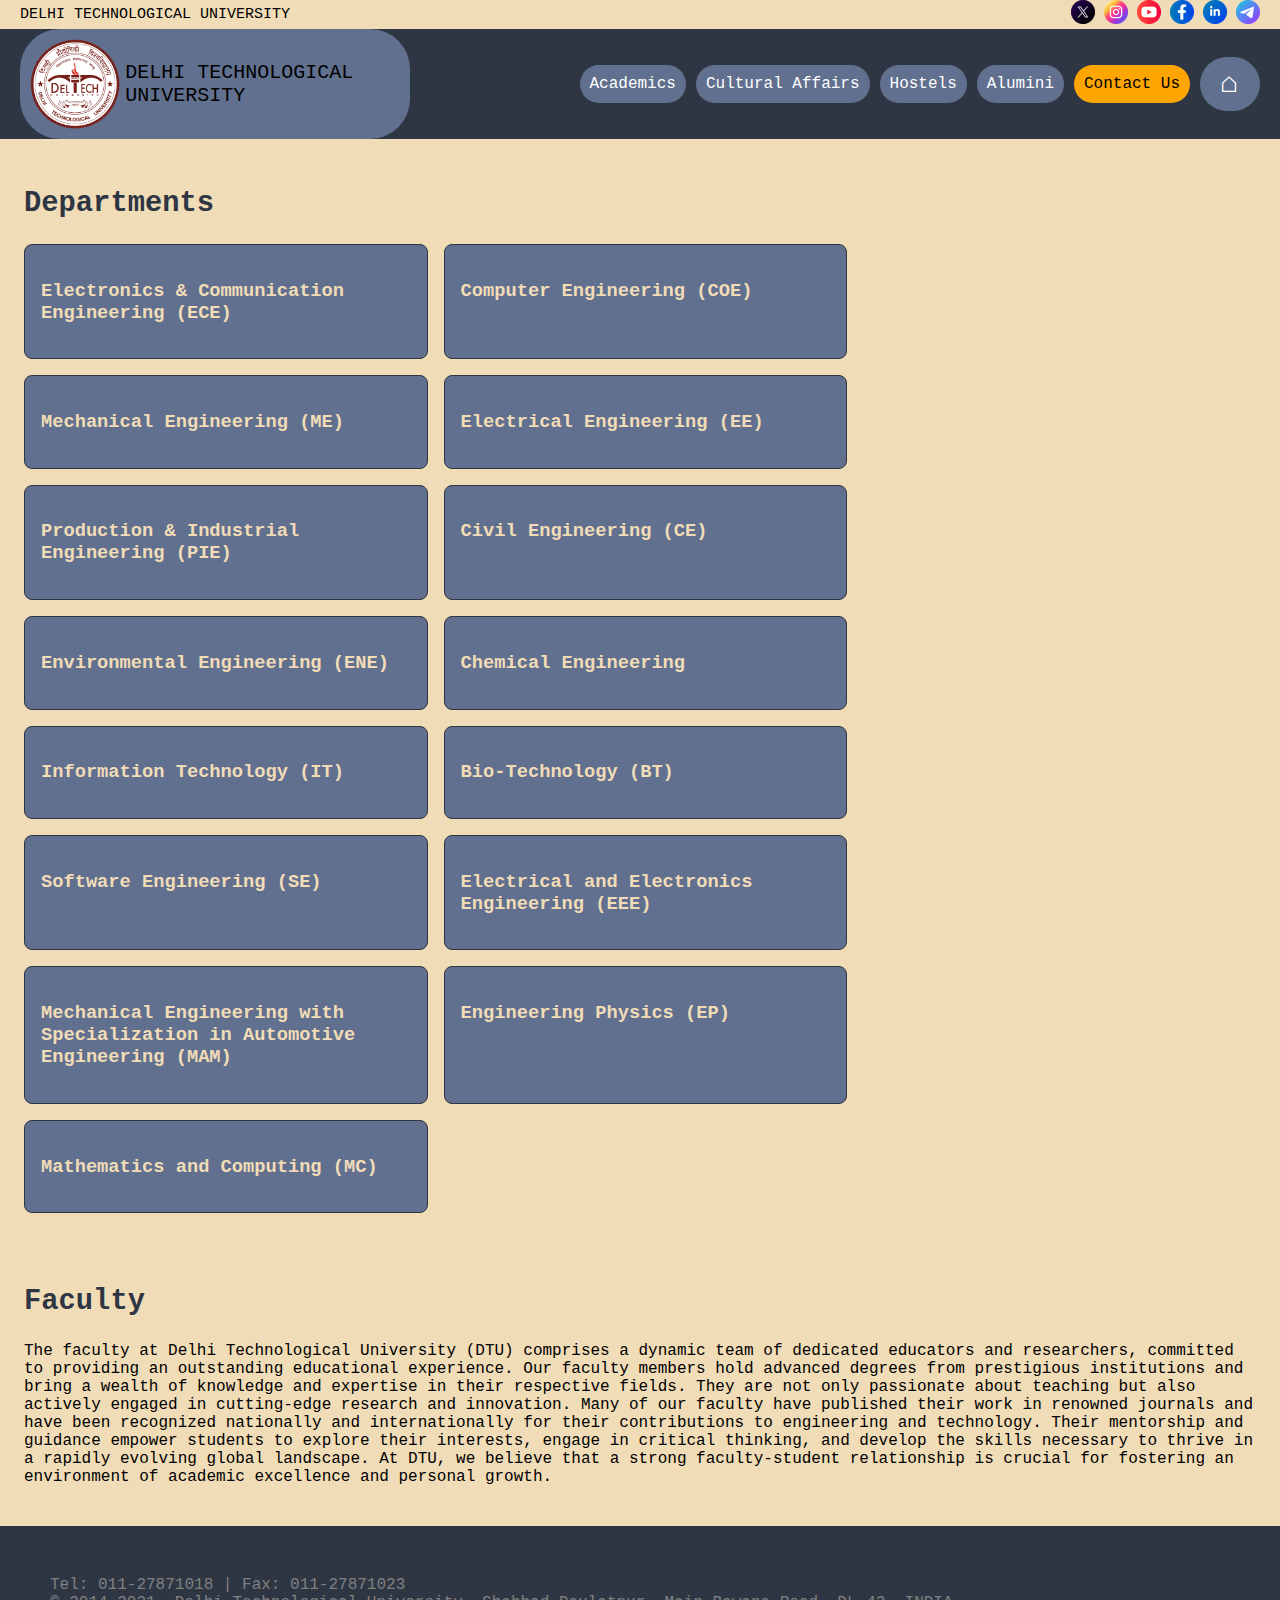
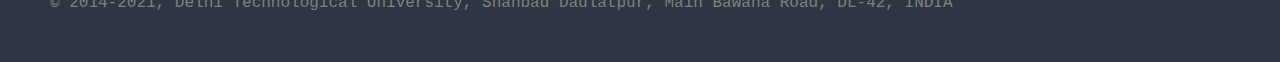
==== src/acadamics.html @ f476cfd5 "front-page,contact-us-page and acadamics-page is completed" ====
<!DOCTYPE html>
<html lang="en">
<head>
    <meta charset="UTF-8">
    <meta name="viewport" content="width=device-width, initial-scale=1.0">
    <title>Academics - College Name</title>
    <link rel="stylesheet" href="styles/acadamics_style.css">
</head>
<body>
    <header>
        <div class="info">
            DELHI TECHNOLOGICAL UNIVERSITY
            <div class="social-media-handles">
                <a href="#"></a><img src="./assests/icons/twitter.png" alt="twitter"></a>
                <a href="#"></a><img src="./assests/icons/insta.png" alt="twitter"></a>
                <a href="#"></a><img src="./assests/icons/yt.png" alt="twitter"></a>
                <a href="#"></a><img src="./assests/icons/facebook.png" alt="twitter"></a>
                <a href="#"></a><img src="./assests/icons/linked in.png" alt="twitter"></a>
                <a href="#"></a><img src="./assests/icons/tele.png" alt="twitter"></a>
            </div>
        </div>
        <div class="menubar">
            <div class="logo"><img src="./assests/DTU_LOGO/dtuLogo.png" alt="" class="DTU-LOGO">DELHI TECHNOLOGICAL UNIVERSITY</div>
            <div class="menu">
                <ul>
                    <li><a href="acadamics.html">Academics</a></li>
                    <li><a href="#">Cultural Affairs</a></li>
                    <li><a href="#">Hostels</a></li>
                    <li><a href="#">Alumini</a></li>
                    <li><a href="contactus.html" class="Contact-us">Contact Us</a></li>
                    <li><a href="index.html" class="home">&#8962;</a></li>
                </ul>
            </div>
        </div>
    </header>

    <section class="departments">
        <h2>Departments</h2>
        <div class="department-list">
            <div class="department">
                <h3>Electronics & Communication Engineering (ECE)</h3>
            </div>
            <div class="department">
                <h3>Computer Engineering (COE)</h3>
            </div>
            <div class="department">
                <h3>Mechanical Engineering (ME)</h3>
            </div>
            <div class="department">
                <h3>Electrical Engineering (EE)</h3>
            </div>
            <div class="department">
                <h3>Production & Industrial Engineering (PIE)</h3>
            </div>
            <div class="department">
                <h3>Civil Engineering (CE)</h3>
            </div>
            <div class="department">
                <h3>Environmental Engineering (ENE)</h3>
            </div>
            <div class="department">
                <h3>Chemical Engineering</h3>
            </div>
            <div class="department">
                <h3>Information Technology (IT)</h3>
            </div>
            <div class="department">
                <h3>Bio-Technology (BT)</h3>
            </div>
            <div class="department">
                <h3>Software Engineering (SE)</h3>
            </div>
            <div class="department">
                <h3>Electrical and Electronics Engineering (EEE)</h3>
            </div>
            <div class="department">
                <h3>Mechanical Engineering with Specialization in Automotive Engineering (MAM)</h3>
            </div>
            <div class="department">
                <h3>Engineering Physics (EP)</h3>
            </div>
            <div class="department">
                <h3>Mathematics and Computing (MC)</h3>
            </div>
        </div>
    </section>



    <section class="faculty">
        <h2>Faculty</h2>
        <p>
            The faculty at Delhi Technological University (DTU) comprises a dynamic team of dedicated educators and researchers, committed to providing an outstanding educational experience. Our faculty members hold advanced degrees from prestigious institutions and bring a wealth of knowledge and expertise in their respective fields. They are not only passionate about teaching but also actively engaged in cutting-edge research and innovation. Many of our faculty have published their work in renowned journals and have been recognized nationally and internationally for their contributions to engineering and technology. Their mentorship and guidance empower students to explore their interests, engage in critical thinking, and develop the skills necessary to thrive in a rapidly evolving global landscape. At DTU, we believe that a strong faculty-student relationship is crucial for fostering an environment of academic excellence and personal growth.
        </p>
    </section>
    <footer class="foot">
        Tel: 011-27871018 | Fax: 011-27871023
        <br>
        &copy; 2014-2021, Delhi Technological University, Shahbad Daulatpur, Main Bawana Road, DL-42, INDIA
    </footer>
</body>
</html>
---- src/styles/acadamics_style.css ----
/* Theme of the website */
:root {
    --primary-color: #2F3643;
    --secondary-color: #F1DCB8;
    --menu-shade: #61708e;
    --specific-color: orange;
}

body {
    margin: 0;
    padding: 0;
    font-family: Consolas, 'Courier New', monospace;
    overflow-x: hidden;
}

header .info {
    display: flex;
    justify-content: space-between;
    align-items: center;
    font-size: 15px;
    background-color: var(--secondary-color);
    padding-left: 20px;
    padding-right: 20px;
}
header .menubar {
    background-color: var(--primary-color);
    display: flex;
    justify-content: space-between;
    align-items: center;
    padding-left: 20px;
    padding-right: 20px;
}
header .logo {
    background-color:var(--menu-shade);
    border-radius: 40px;
    display: flex;
    justify-content: center;
    align-items: center;
    padding: 10px;
    gap: 5px;
    text-wrap: wrap;
    width: 370px;
    font-size: 20px;
}
header .DTU-LOGO {
    height: 90px;
}
header .menu ul {
    display: flex;
    list-style-type: none;
    align-items: center;
    gap: 10px;
}
header .menu ul li a {
    color: white;
    text-decoration: none;
    background-color: var(--menu-shade);
    padding: 10px;
    border-radius: 20px;
    position: relative;
    transition: transform 0.5s ease;
    display: inline-block;
}

header .menu ul li a:hover {
    transform: scale(120%);
    text-decoration: underline;
}

header .menu ul li .Contact-us {
    background-color: var(--specific-color);
    color: black;
}
header .menu .home {
    margin: 0;
    padding-left: 20px;
    padding-right: 20px;
    font-size: 30px;
    width: 20px;
    font-weight: bold;
    border-radius: 80px;
}

h1 {
    margin: 0;
    font-size: 2.5rem;
    color: var(--specific-color);
}

.departments, .courses, .faculty {
    padding: 1.5rem;
    background-color: var(--secondary-color);
}

h2 {
    color: var(--primary-color);
    font-size: 1.8rem;
}

.department-list {
    display: flex;
    flex-wrap: wrap;
    gap: 1rem;
}

.department {
    background-color: var(--menu-shade);
    border: 1px solid var(--primary-color);
    padding: 1rem;
    border-radius: 8px;
    width: 30%;
    color: var(--secondary-color);
}


.foot {
    background-color: var(--primary-color);
    color: gray;
    padding: 50px;
}
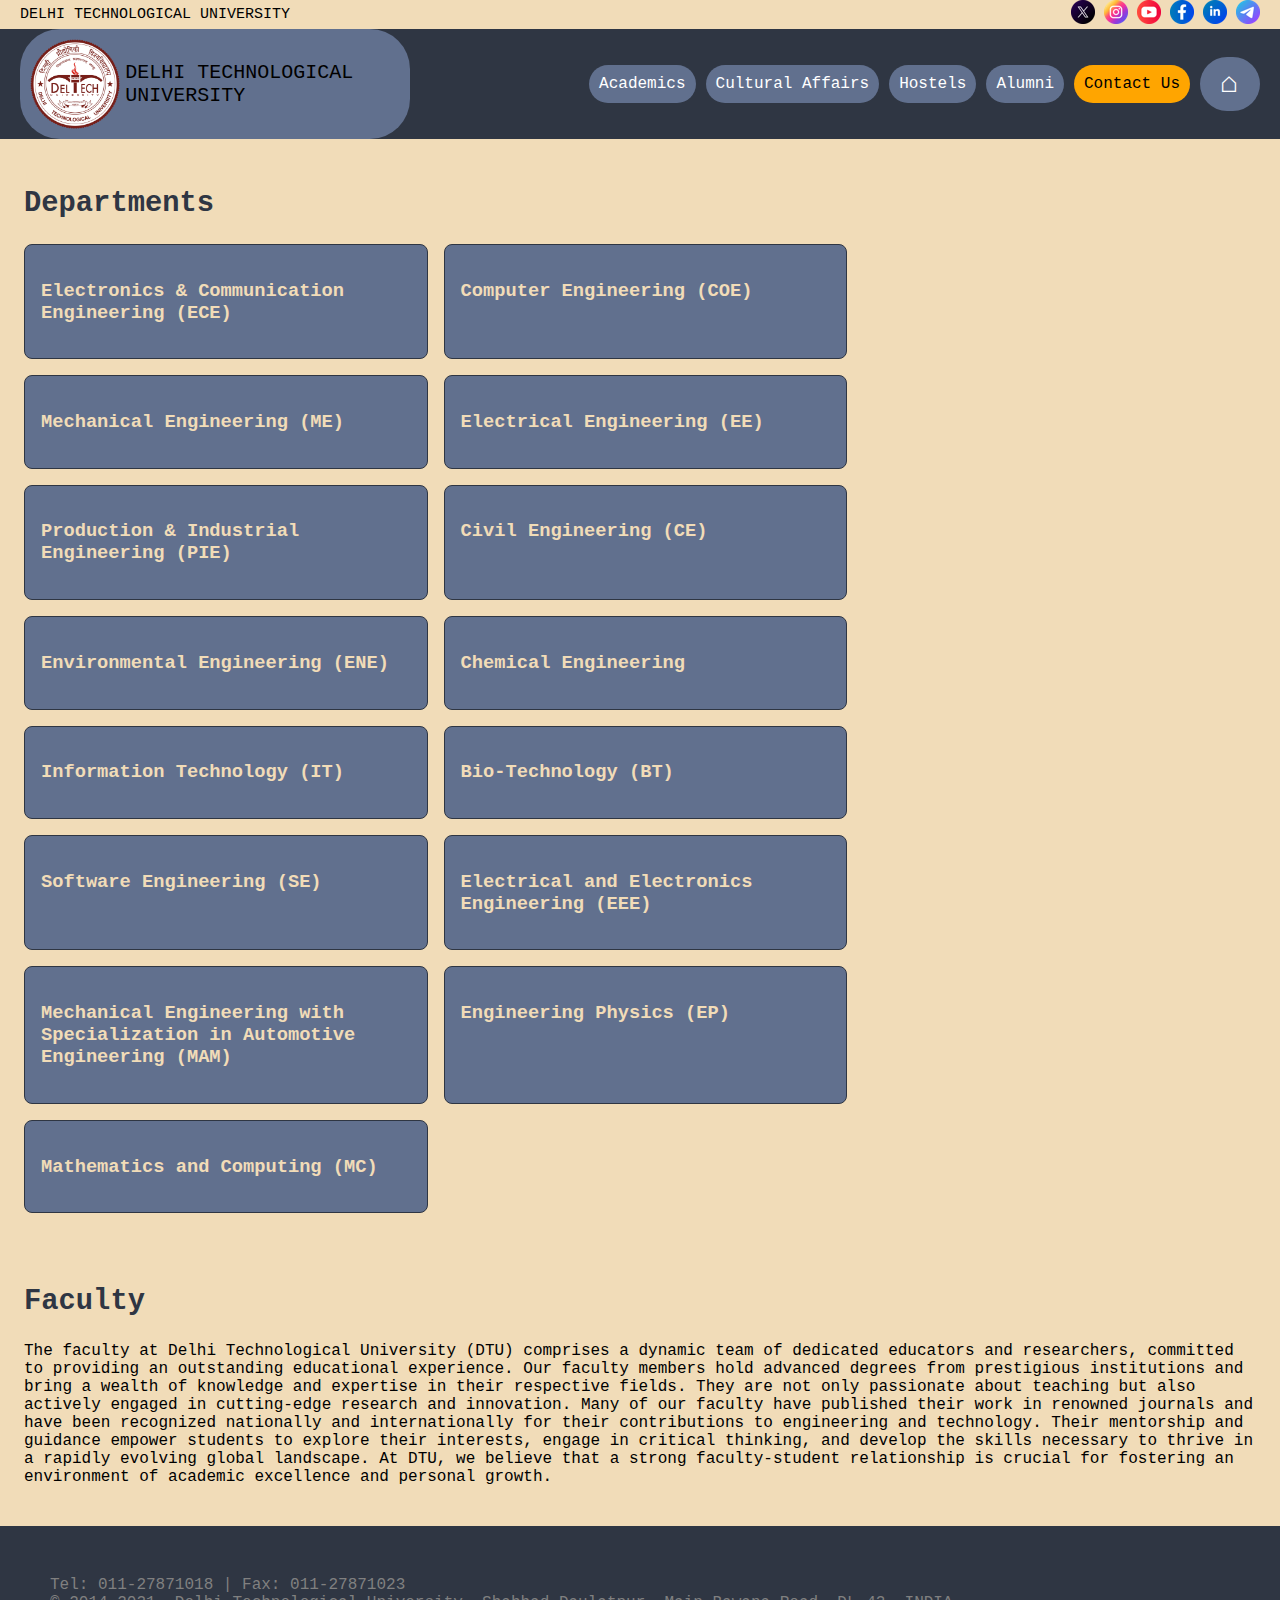
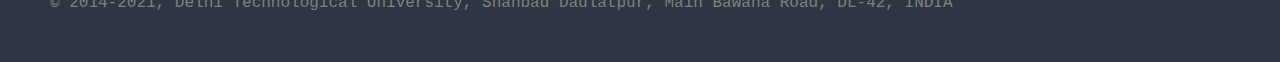
==== commit aa737172: "some changes" ====
--- a/src/acadamics.html
+++ b/src/acadamics.html
@@ -12,11 +12,11 @@
             DELHI TECHNOLOGICAL UNIVERSITY
             <div class="social-media-handles">
                 <a href="#"></a><img src="./assests/icons/twitter.png" alt="twitter"></a>
-                <a href="#"></a><img src="./assests/icons/insta.png" alt="twitter"></a>
-                <a href="#"></a><img src="./assests/icons/yt.png" alt="twitter"></a>
-                <a href="#"></a><img src="./assests/icons/facebook.png" alt="twitter"></a>
-                <a href="#"></a><img src="./assests/icons/linked in.png" alt="twitter"></a>
-                <a href="#"></a><img src="./assests/icons/tele.png" alt="twitter"></a>
+                <a href="#"></a><img src="./assests/icons/insta.png" alt="Instagram"></a>
+                <a href="#"></a><img src="./assests/icons/yt.png" alt="youtube"></a>
+                <a href="#"></a><img src="./assests/icons/facebook.png" alt="facebook"></a>
+                <a href="#"></a><img src="./assests/icons/linked in.png" alt="linked-in"></a>
+                <a href="#"></a><img src="./assests/icons/tele.png" alt="telegram"></a>
             </div>
         </div>
         <div class="menubar">
@@ -24,9 +24,9 @@
             <div class="menu">
                 <ul>
                     <li><a href="acadamics.html">Academics</a></li>
-                    <li><a href="#">Cultural Affairs</a></li>
+                    <li><a href="Cultural_Affairs.html">Cultural Affairs</a></li>
                     <li><a href="#">Hostels</a></li>
-                    <li><a href="#">Alumini</a></li>
+                    <li><a href="#">Alumni</a></li>
                     <li><a href="contactus.html" class="Contact-us">Contact Us</a></li>
                     <li><a href="index.html" class="home">&#8962;</a></li>
                 </ul>
--- a/src/styles/acadamics_style.css
+++ b/src/styles/acadamics_style.css
@@ -110,6 +110,10 @@
     border-radius: 8px;
     width: 30%;
     color: var(--secondary-color);
+    transition: tranform 0.3s ease;
+}
+.department:hover {
+    transform: scale(1.07);
 }
 
 
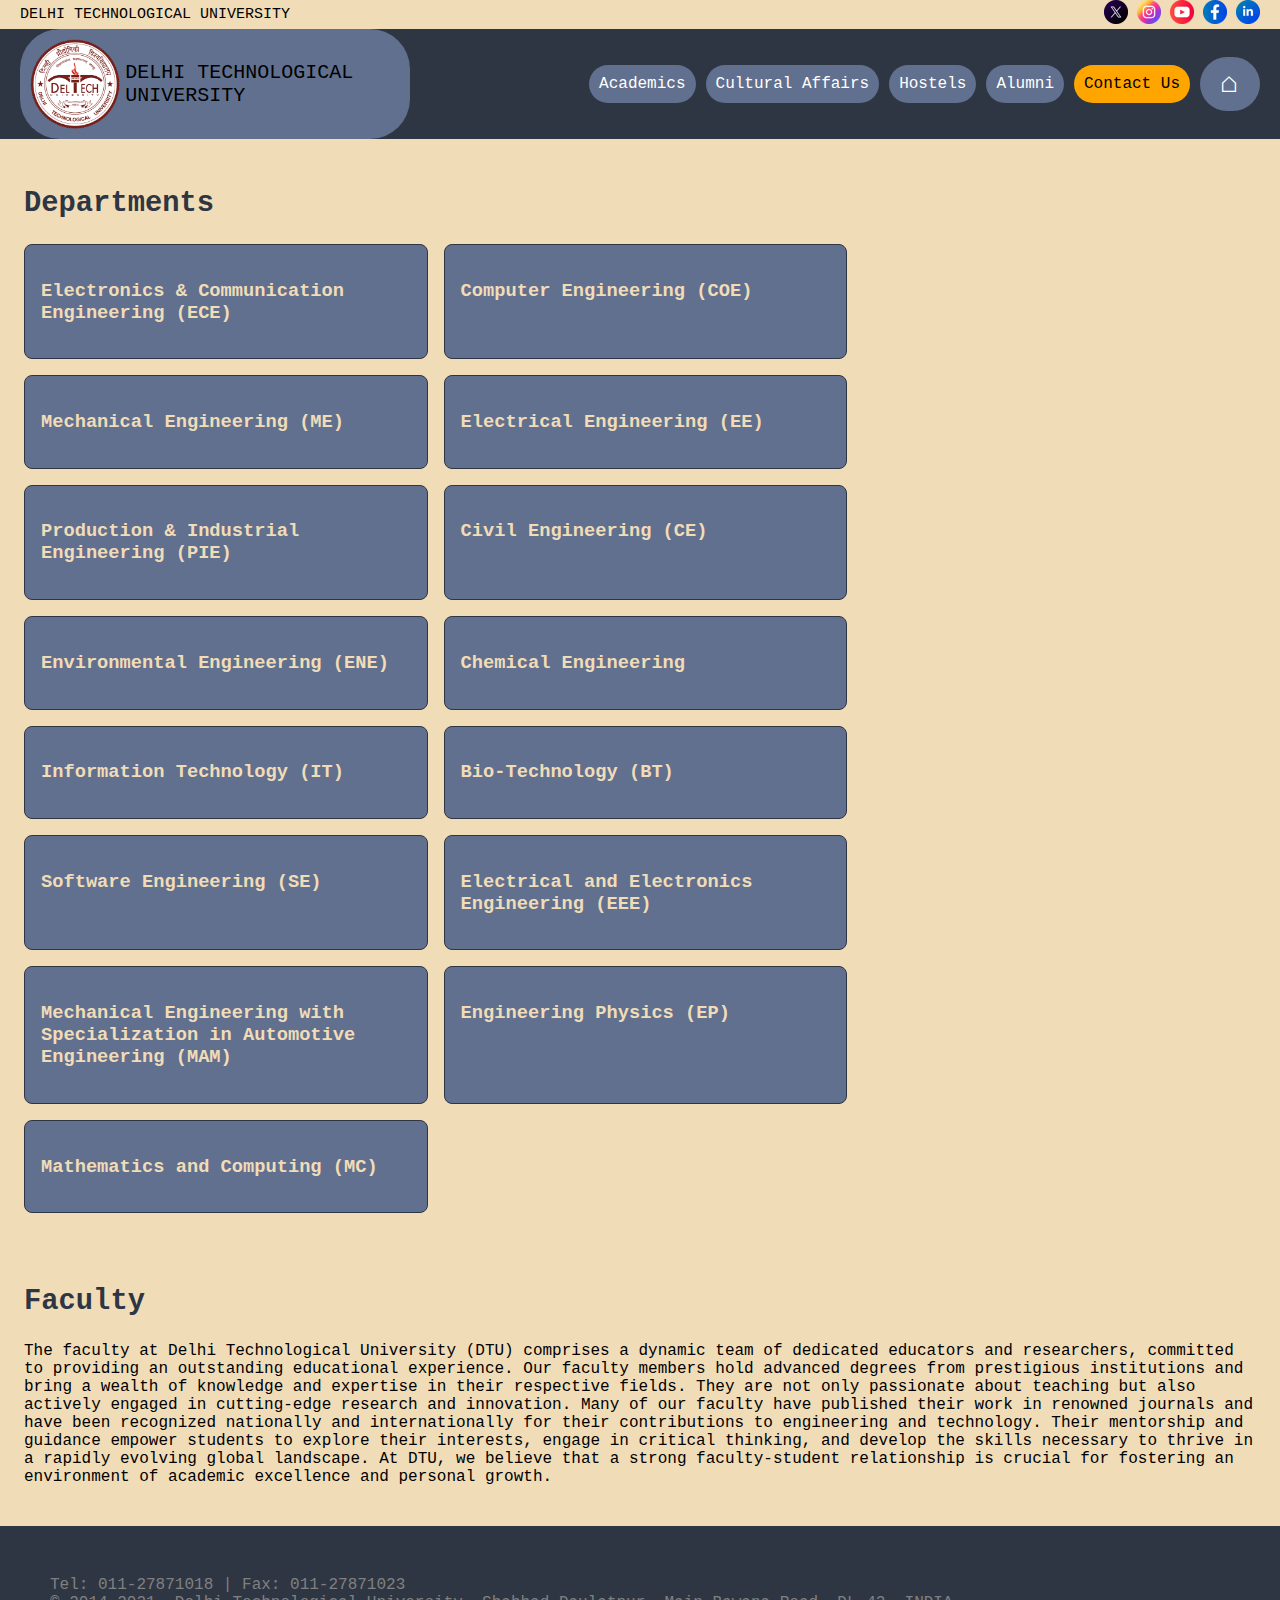
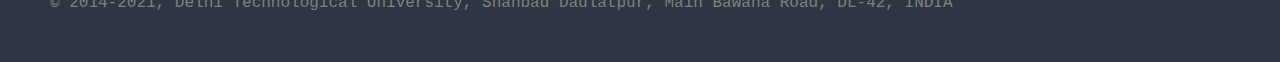
==== commit 134341e0: "website assemble" ====
--- a/src/acadamics.html
+++ b/src/acadamics.html
@@ -11,12 +11,11 @@
         <div class="info">
             DELHI TECHNOLOGICAL UNIVERSITY
             <div class="social-media-handles">
-                <a href="#"></a><img src="./assests/icons/twitter.png" alt="twitter"></a>
-                <a href="#"></a><img src="./assests/icons/insta.png" alt="Instagram"></a>
-                <a href="#"></a><img src="./assests/icons/yt.png" alt="youtube"></a>
-                <a href="#"></a><img src="./assests/icons/facebook.png" alt="facebook"></a>
-                <a href="#"></a><img src="./assests/icons/linked in.png" alt="linked-in"></a>
-                <a href="#"></a><img src="./assests/icons/tele.png" alt="telegram"></a>
+                <a href="https://x.com/DELHITECHNOLOG1" target="_blank"><img src="./assests/icons/twitter.png" alt="twitter"></a>
+                <a href="https://www.instagram.com/dtu.delhi?utm_source=ig_web_button_share_sheet&igsh=ZDNlZDc0MzIxNw==" target="_blank"><img src="./assests/icons/insta.png" alt="Instagram"></a>
+                <a href="http://www.youtube.com/@dtustudio" target="_blank"><img src="./assests/icons/yt.png" alt="youtube"></a>
+                <a href="http://facebook.com/DTU_Official-106520998184971" target="_blank"><img src="./assests/icons/facebook.png" alt="facebook"></a>
+                <a href="https://www.linkedin.com/school/delhi-technological-university-formerly-dce/" target="_blank"><img src="./assests/icons/linked in.png" alt="linked-in"></a>
             </div>
         </div>
         <div class="menubar">
@@ -25,8 +24,8 @@
                 <ul>
                     <li><a href="acadamics.html">Academics</a></li>
                     <li><a href="Cultural_Affairs.html">Cultural Affairs</a></li>
-                    <li><a href="#">Hostels</a></li>
-                    <li><a href="#">Alumni</a></li>
+                    <li><a href="hostels.html">Hostels</a></li>
+                    <li><a href="alumni.html">Alumni</a></li>
                     <li><a href="contactus.html" class="Contact-us">Contact Us</a></li>
                     <li><a href="index.html" class="home">&#8962;</a></li>
                 </ul>
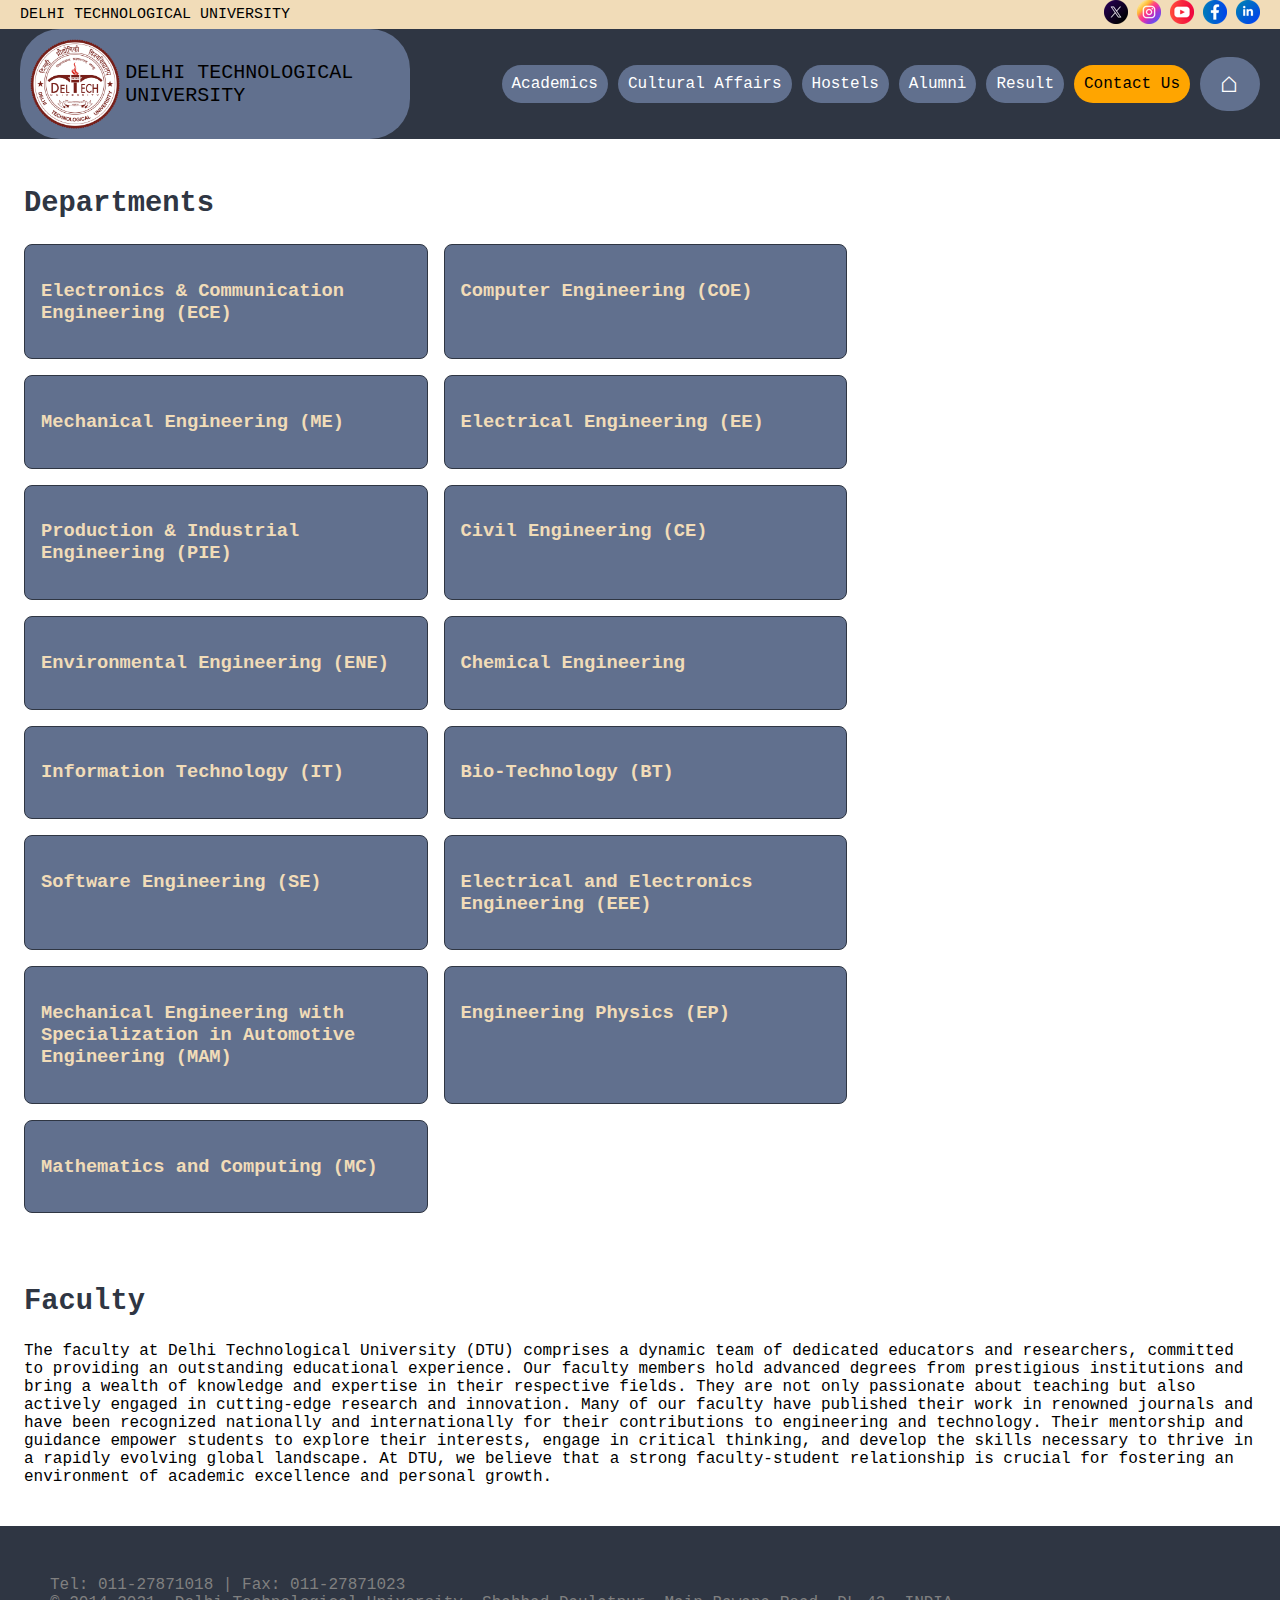
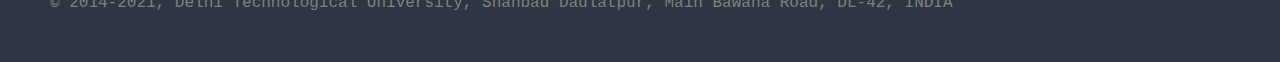
==== commit 25b1e17b: "final finish maybe" ====
--- a/src/acadamics.html
+++ b/src/acadamics.html
@@ -26,6 +26,7 @@
                     <li><a href="Cultural_Affairs.html">Cultural Affairs</a></li>
                     <li><a href="hostels.html">Hostels</a></li>
                     <li><a href="alumni.html">Alumni</a></li>
+                    <li><a href="result.html">Result</a></li>
                     <li><a href="contactus.html" class="Contact-us">Contact Us</a></li>
                     <li><a href="index.html" class="home">&#8962;</a></li>
                 </ul>
--- a/src/styles/acadamics_style.css
+++ b/src/styles/acadamics_style.css
@@ -89,7 +89,7 @@
 
 .departments, .courses, .faculty {
     padding: 1.5rem;
-    background-color: var(--secondary-color);
+    background-color: white;
 }
 
 h2 {
